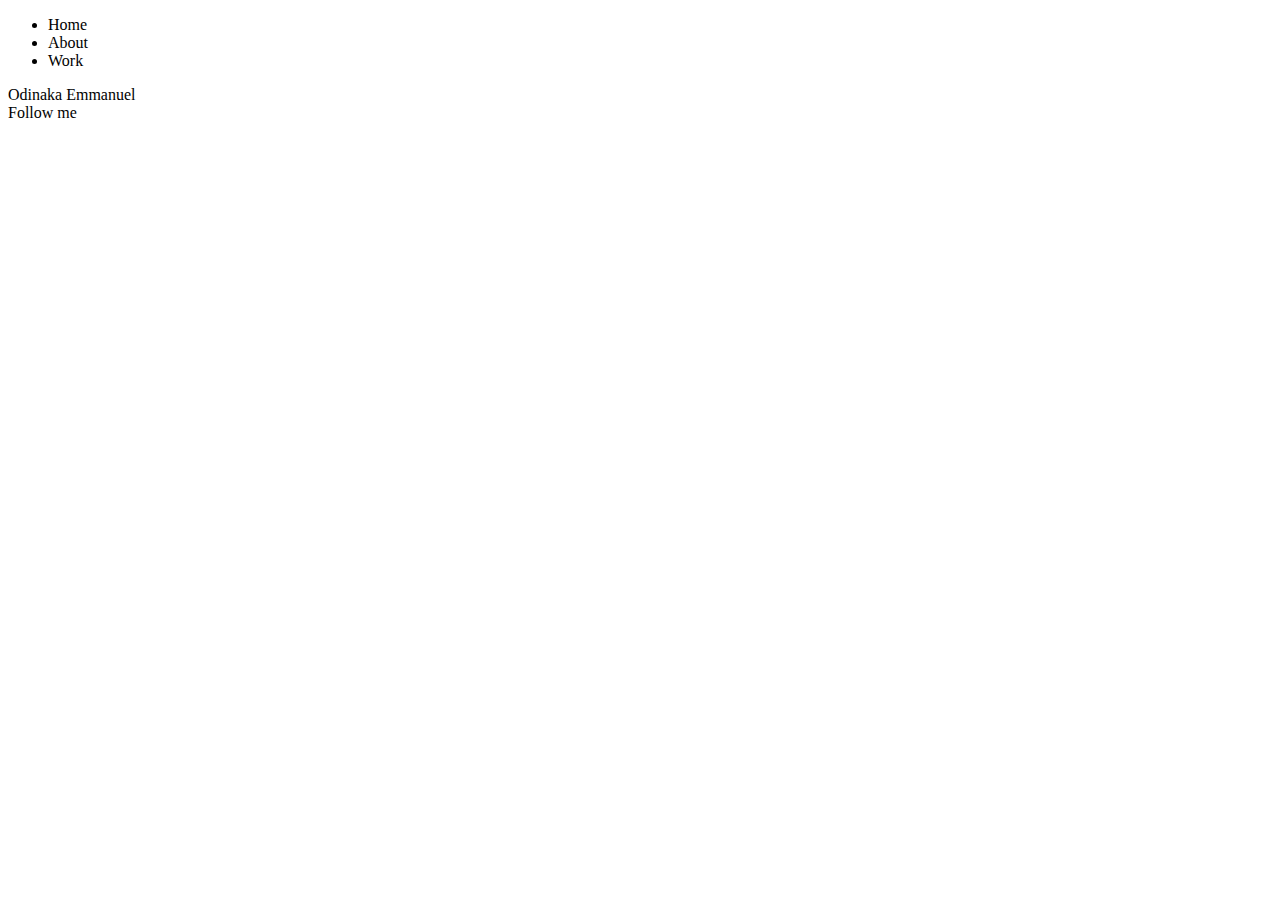
==== index.html @ 3fd7ba24 "Initial commit" ====
<!DOCTYPE html>
<html lang="en">
<head>
    <meta charset="UTF-8">
    <meta http-equiv="X-UA-Compatible" content="IE=edge">
    <meta name="viewport" content="width=device-width, initial-scale=1.0">
    <title>Portfolio</title>
</head>
<body>
    <nav><ul>
        <li>Home</li>
        <li>About</li>
        <li>Work</li>
    </ul></nav>
    <header>Odinaka Emmanuel</header>
    <footer>Follow me</footer>
</body>
</html>
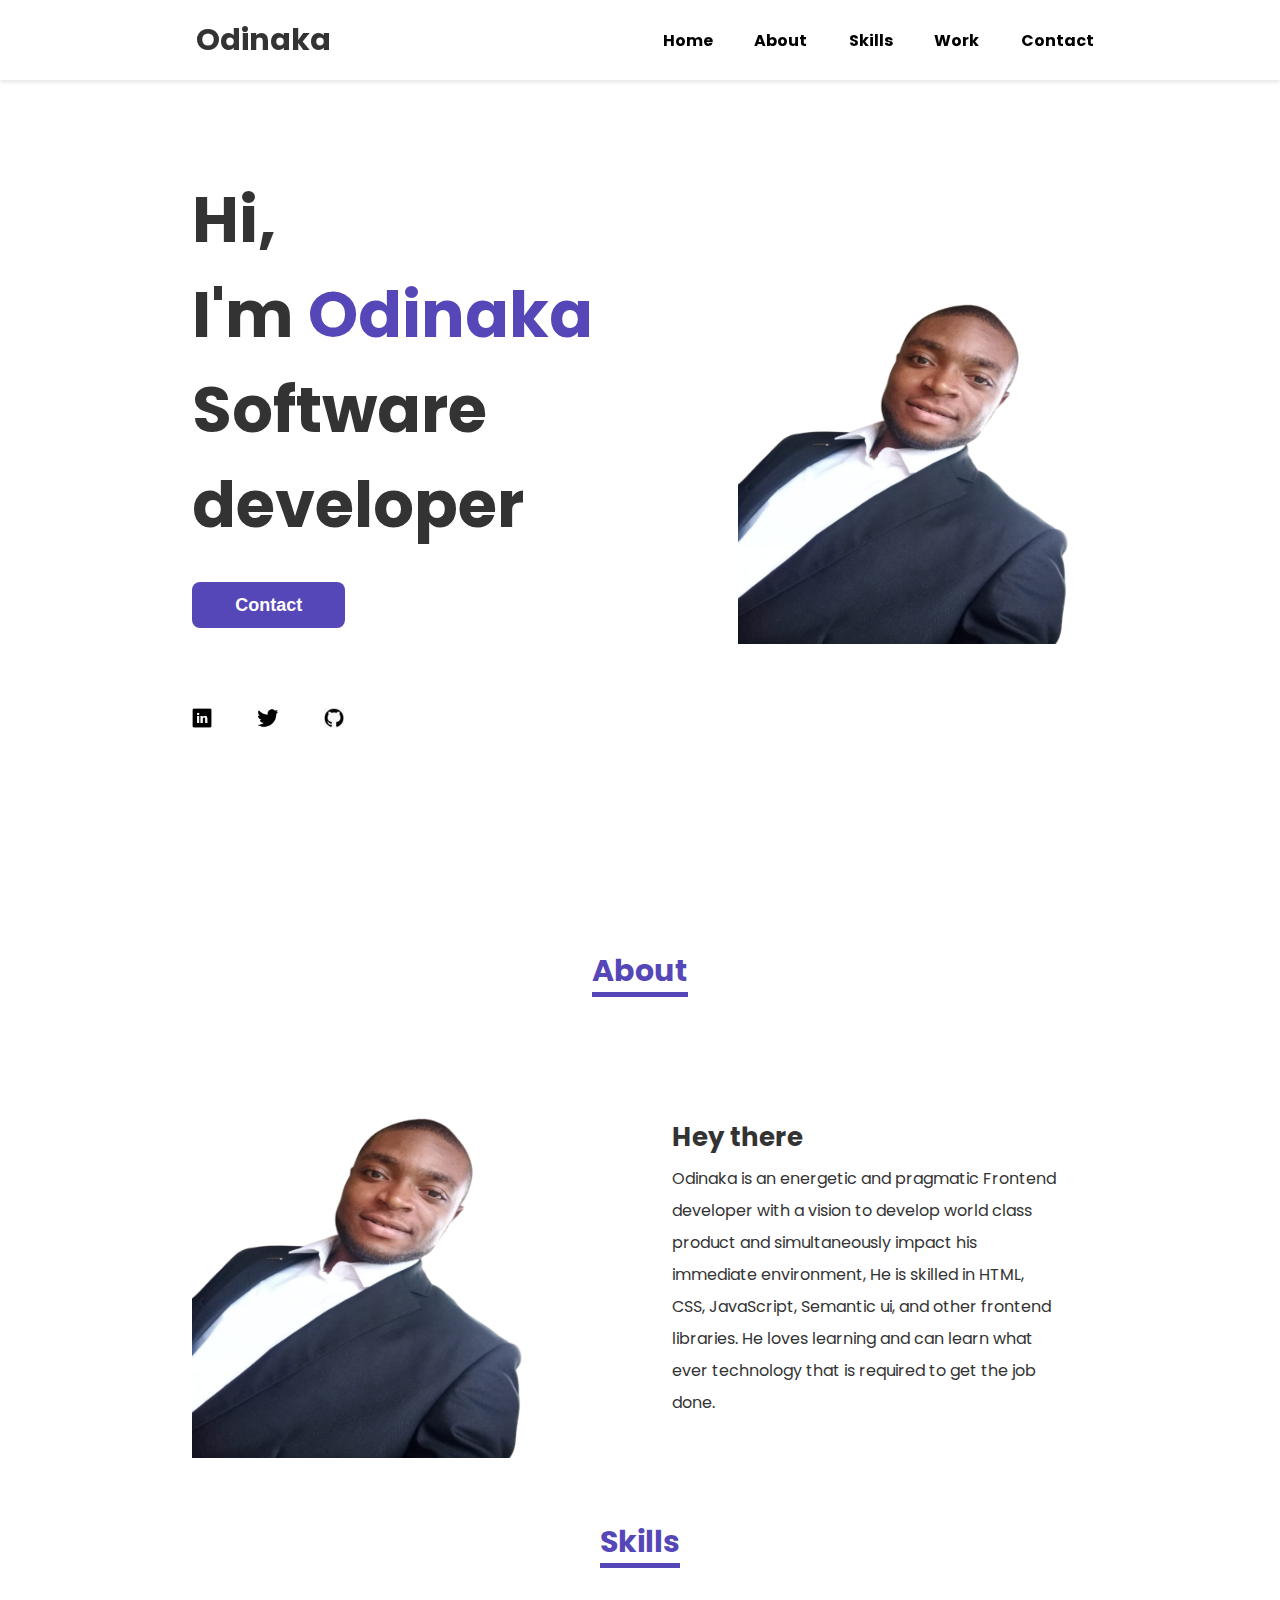
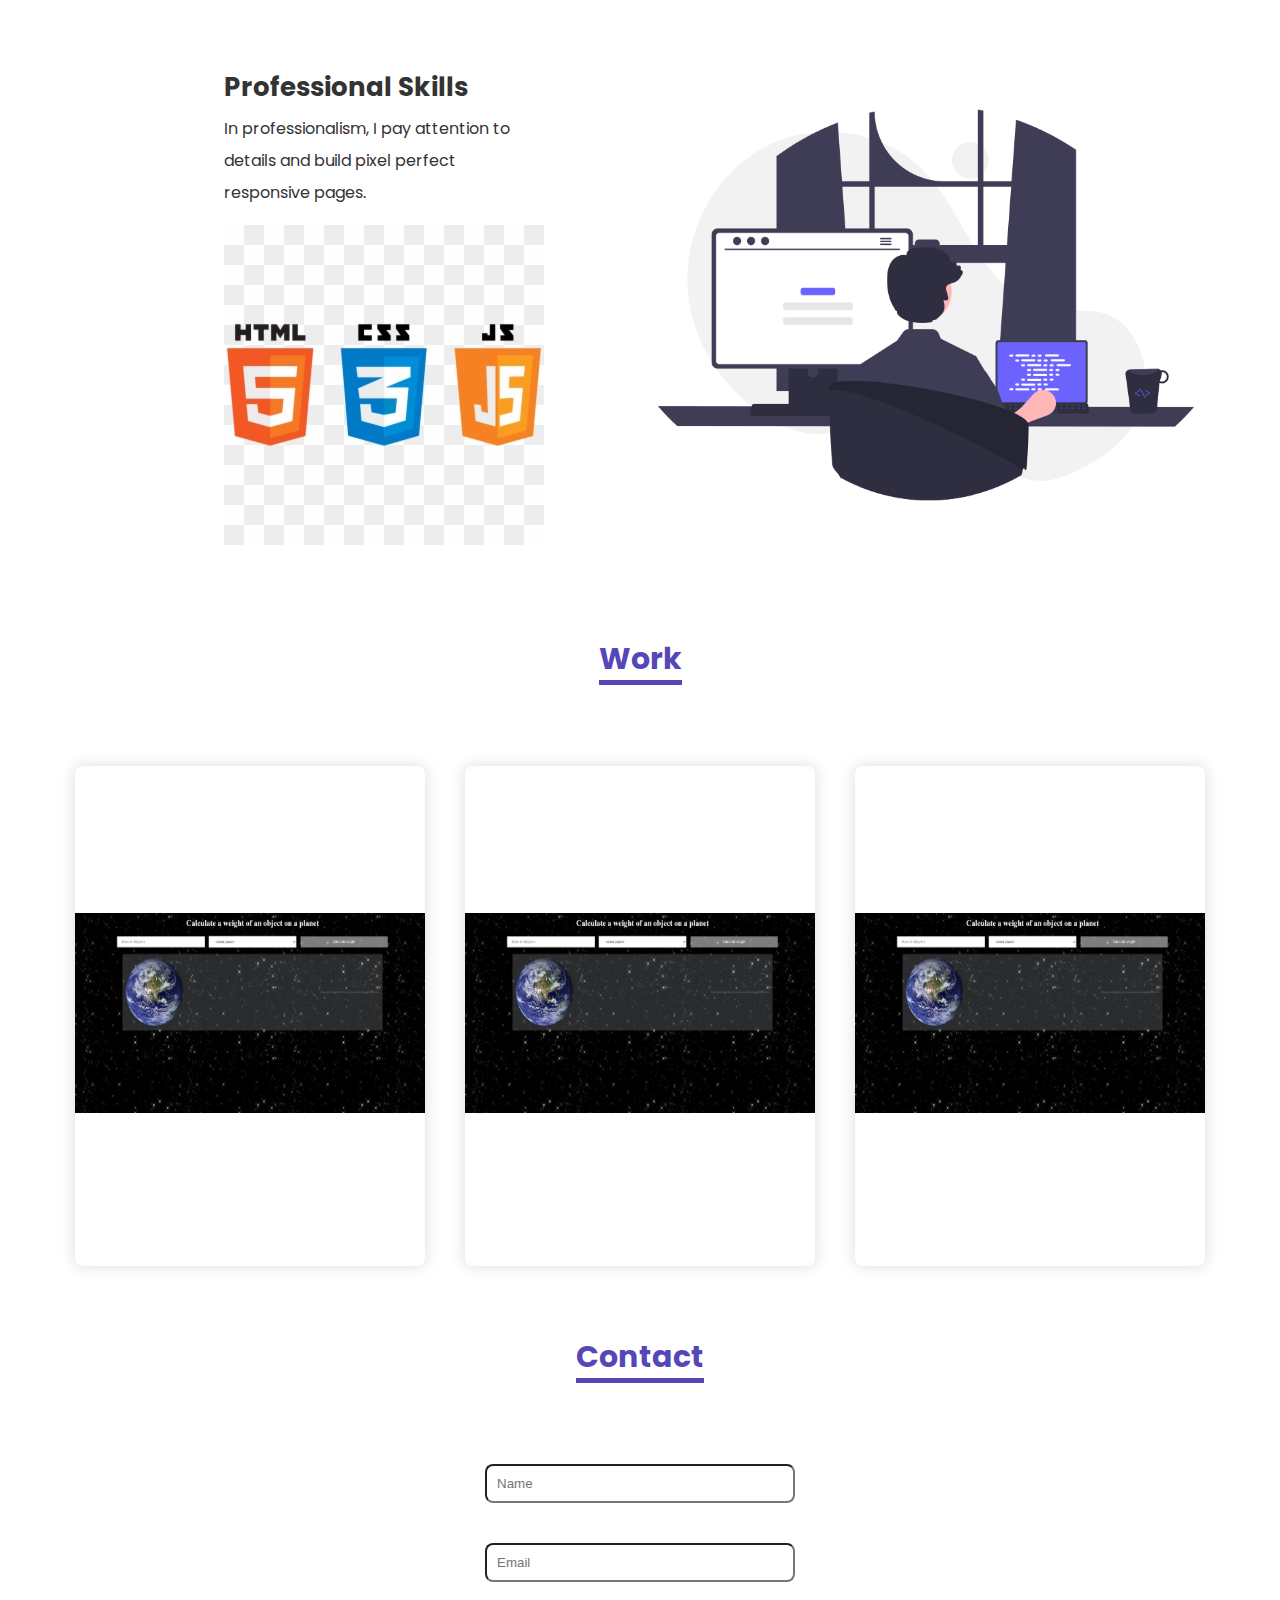
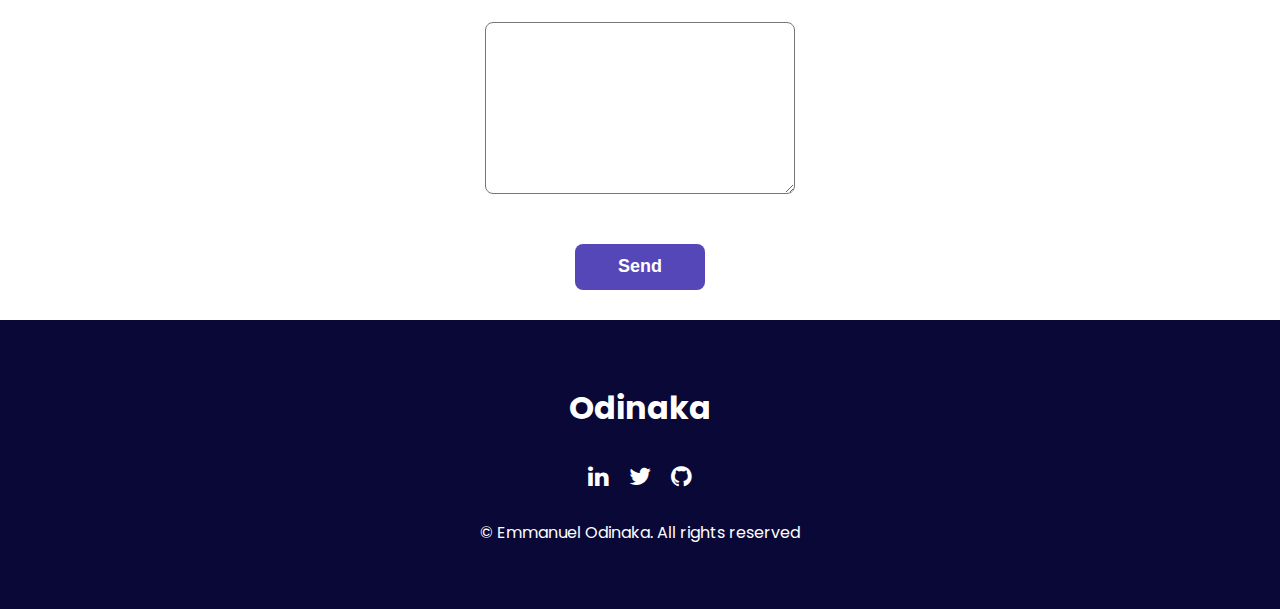
==== commit 70a824d4: "update" ====
--- a/index.html
+++ b/index.html
@@ -1,18 +1,110 @@
 <!DOCTYPE html>
 <html lang="en">
-<head>
-    <meta charset="UTF-8">
-    <meta http-equiv="X-UA-Compatible" content="IE=edge">
-    <meta name="viewport" content="width=device-width, initial-scale=1.0">
+  <head>
+    <meta charset="UTF-8" />
+    <meta http-equiv="X-UA-Compatible" content="IE=edge" />
+    <meta name="viewport" content="width=device-width, initial-scale=1.0" />
     <title>Portfolio</title>
-</head>
-<body>
-    <nav><ul>
-        <li>Home</li>
-        <li>About</li>
-        <li>Work</li>
-    </ul></nav>
-    <header>Odinaka Emmanuel</header>
-    <footer>Follow me</footer>
-</body>
-</html>+    <link rel="stylesheet" href="https://cdnjs.cloudflare.com/ajax/libs/font-awesome/4.7.0/css/font-awesome.min.css">
+    <link rel="stylesheet" href="../style.css" />
+    <link rel="preconnect" href="https://fonts.googleapis.com" />
+    <link rel="preconnect" href="https://fonts.gstatic.com" crossorigin />
+    <link
+      href="https://fonts.googleapis.com/css2?family=Poppins:ital,wght@0,100;0,200;0,300;0,400;0,500;0,600;0,700;0,800;0,900;1,100;1,200;1,300;1,400;1,500;1,600;1,700;1,800;1,900&display=swap"
+      rel="stylesheet"
+    />
+  </head>
+  <body>
+    <nav class="nav-bar">
+      <div class="logo">Odinaka</div>
+      <ul class="links">
+        <li><a href="./pages/index.html">Home</a></li>
+        <li><a href="">About</a></li>
+        <li><a href="">Skills</a></li>
+        <li><a href="">Work</a></li>
+        <li><a href="">Contact</a></li>
+      </ul>
+    </nav>
+    <main class="main-container">
+      <section class="container">
+        <h1>Hi,</h1>
+        <h1>I'm <span style="color: hsl(248, 44%, 50%)">Odinaka</span></h1>
+        <h1>Software developer</h1>
+        <button class="button">Contact</button>
+        <div class="social-media-img">
+          <img class="socials" src="../images/linkedin.png" alt="linkedin" />
+          <img class="socials" src="../images/twitter.png" alt="twitter" />
+          <img class="socials" src="../images/github.png" alt="github" />
+        </div>
+      </section>
+      <section class="container">
+        <img class="profile_img" src="../images/me.png" alt="profile" />
+      </section>
+    </main>
+    <header><span class="underline">About</span></header>
+    <section class="about-container">
+      <section class="container">
+        <img class="profile_img" src="../images/me.png" alt="profile" />
+      </section>
+      <section class="text-info">
+        <h1 style="font-size: 26px">Hey there</h1>
+        <p>
+          Odinaka is an energetic and pragmatic Frontend developer with a vision
+          to develop world class product and simultaneously impact his immediate
+          environment, He is skilled in HTML, CSS, JavaScript, Semantic ui, and
+          other frontend libraries. He loves learning and can learn what ever
+          technology that is required to get the job done.
+        </p>
+      </section>
+    </section>
+
+    <!-- skills -->
+    <header><span class="underline">Skills</span></header>
+    <section class="skills">
+      <section class="text-info">
+        <h1 style="font-size: 26px">Professional Skills</h1>
+        <p style="margin-bottom: 1rem;">
+          In professionalism, I pay attention to details and build pixel perfect
+          responsive pages.
+        </p>
+        <section>
+          <img class="" src="../images/skills.png" alt="program" />
+        </section>
+      </section>
+      <section>
+        <img class="" width="700" height="500" src="../images/program.png" alt="program" />
+      </section>
+    </section>
+    <!-- work -->
+    <header><span class="underline">Work</span></header>
+    <div class="project">
+      <section class="box">
+        <a href="https://emmanuel-odinaka.github.io/solarProject"><img class="" width="350px" height="200px" src="../images/solar.png" alt="program" /></a>
+      </section>
+      <section class="box">
+        <a href="https://emmanuel-odinaka.github.io/solarProject"><img class="" width="350px" height="200px" src="../images/solar.png" alt="program" /></a>      </section>
+      <section class="box">
+        <a href="https://emmanuel-odinaka.github.io/solarProject"><img class="" width="350px" height="200px" src="../images/solar.png" alt="program" /></a>      </section>
+    </div>
+    <!-- contact -->
+    <header><span class="underline">Contact</span></header>
+    <section class="contact">
+      <form action="" class="form">
+        <input type="text" placeholder="Name" />
+        <input type="email" placeholder="Email" />
+        <textarea name="" id="" cols="30" rows="10"></textarea>
+        <button class="button">Send</button>
+      </form>
+    </section>
+    <!-- footer -->
+    <footer>
+      <h1>Odinaka</h1>
+      <div class="social-media">
+        <i class="fa fa-linkedin" style="font-size:24px; padding: .5rem;"></i>
+        <i class="fa fa-twitter" style="font-size:24px; padding: .5rem;"></i>
+        <i class="fa fa-github" style="font-size:24px; padding: .5rem;"></i>
+      </div>
+      <p>&copy; Emmanuel Odinaka. All rights reserved</p>
+    </footer>
+  </body>
+</html>
--- a/style.css
+++ b/style.css
@@ -0,0 +1,202 @@
+* {
+  margin: 0;
+  padding: 0;
+  box-sizing: border-box;
+}
+body {
+  font-family: "poppins", sans-serif;
+  font-size: 16px;
+  color: #333;
+  background-color: #fff;
+}
+
+.nav-bar {
+  position: fixed;
+  z-index: 2;
+  display: flex;
+  justify-content: space-around;
+  align-items: center;
+  width: 100%;
+  height: 80px;
+  background-color: #fff;
+  box-shadow: 0px 2px 4px rgba(0, 0, 0, 0.1);
+}
+
+.logo {
+  font-size: 30px;
+  font-weight: bold;
+  color: #333;
+  text-decoration: none;
+  cursor: pointer;
+  margin-left: 50px;
+}
+.links {
+  display: flex;
+  align-items: center;
+  justify-content: space-around;
+  width: 40%;
+  height: 100%;
+}
+
+ul {
+  list-style-type: none;
+  color: #333;
+  font-size: 16px;
+  font-weight: bold;
+  padding: 10px 20px;
+}
+
+a {
+  position: relative;
+  color: #000;
+  text-decoration: none;
+}
+
+a:hover {
+  color: #000;
+}
+
+a::before {
+  content: "";
+  position: absolute;
+  display: block;
+  width: 100%;
+  height: 4px;
+  bottom: -10px;
+  left: 0;
+  background-color: #000;
+  transform: scaleX(0);
+  transition: transform 0.3s ease;
+}
+
+a:hover::before {
+  transform: scaleX(1);
+}
+
+.main-container {
+  display: flex;
+  justify-content: space-between;
+  align-items: center;
+  width: 70%;
+  margin: auto;
+  height: 100vh;
+}
+.container {
+  font-size: 2rem;
+}
+.profile_img {
+  width: 350px;
+  height: 400px;
+}
+.button {
+  display: inline-block;
+  background-color: hsl(248, 44%, 50%);
+  color: #fff;
+  padding: 0.77rem 2.7rem;
+  font-weight: bold;
+  font-size: 18px;
+  border-radius: 0.5rem;
+  transition: 0.3s;
+  border: none;
+  cursor: pointer;
+  margin-top: 30px;
+  margin-bottom: 30px;
+}
+.button:hover {
+  box-shadow: 0px 6px 10px hsl(248, 56%, 67%);
+  outline: none;
+}
+.socials {
+  width: 20px;
+  height: 20px;
+  /* margin: 1rem; */
+}
+.social-media-img {
+  margin-top: 50px;
+  display: flex;
+  justify-content: space-between;
+  align-items: center;
+  width: 9.5rem;
+}
+header {
+  text-align: center;
+  color: hsl(248, 44%, 50%);
+  font-size: 30px;
+  font-weight: 700;
+  margin-top: 3rem;
+  margin-bottom: 4rem;
+}
+.underline {
+  border-bottom: 5px solid hsl(248, 44%, 50%);
+
+}
+.about-container {
+  display: flex;
+  justify-content: space-between;
+  align-items: center;
+  width: 70%;
+  margin: auto;
+}
+.text-info {
+  text-align: left;
+  width: 50%;
+  padding: 2rem;
+  line-height: 2.0;
+}
+.skills {
+  display: flex;
+  justify-content: space-between;
+  align-items: center;
+  width: 70%;
+  margin: auto;
+}
+.project {
+  display: flex;
+  justify-content: center;
+  align-items: center;
+  width: 70%;
+  margin: auto;
+}
+.box {
+  width: 350px;
+  height: 500px;
+  background-color: #fff;
+  border-radius: 8px;
+  box-shadow: #333;
+  margin: 20px;
+  box-shadow: 0px 0px 15px rgb(222, 216, 216);
+  display: flex;
+  align-items: center;
+  cursor: pointer;
+}
+.form {
+  display: flex;
+  flex-wrap: wrap;
+  justify-content: center;
+  align-items: center;
+  width: 350px;
+  margin: auto;
+}
+input {
+  width: 350px;
+  margin: 20px;
+  padding: 10px;
+  border-radius: 8px;
+}
+textarea {
+  width: 350px;
+  margin: 20px;
+  padding: 10px;
+  border-radius: 8px;
+}
+footer {
+  text-align: center;
+  color: #fff;
+  background-color: rgb(10, 8, 55);
+  padding: 4rem;
+}
+
+.social-media {
+  margin: auto;
+  padding: 1.5rem;
+}
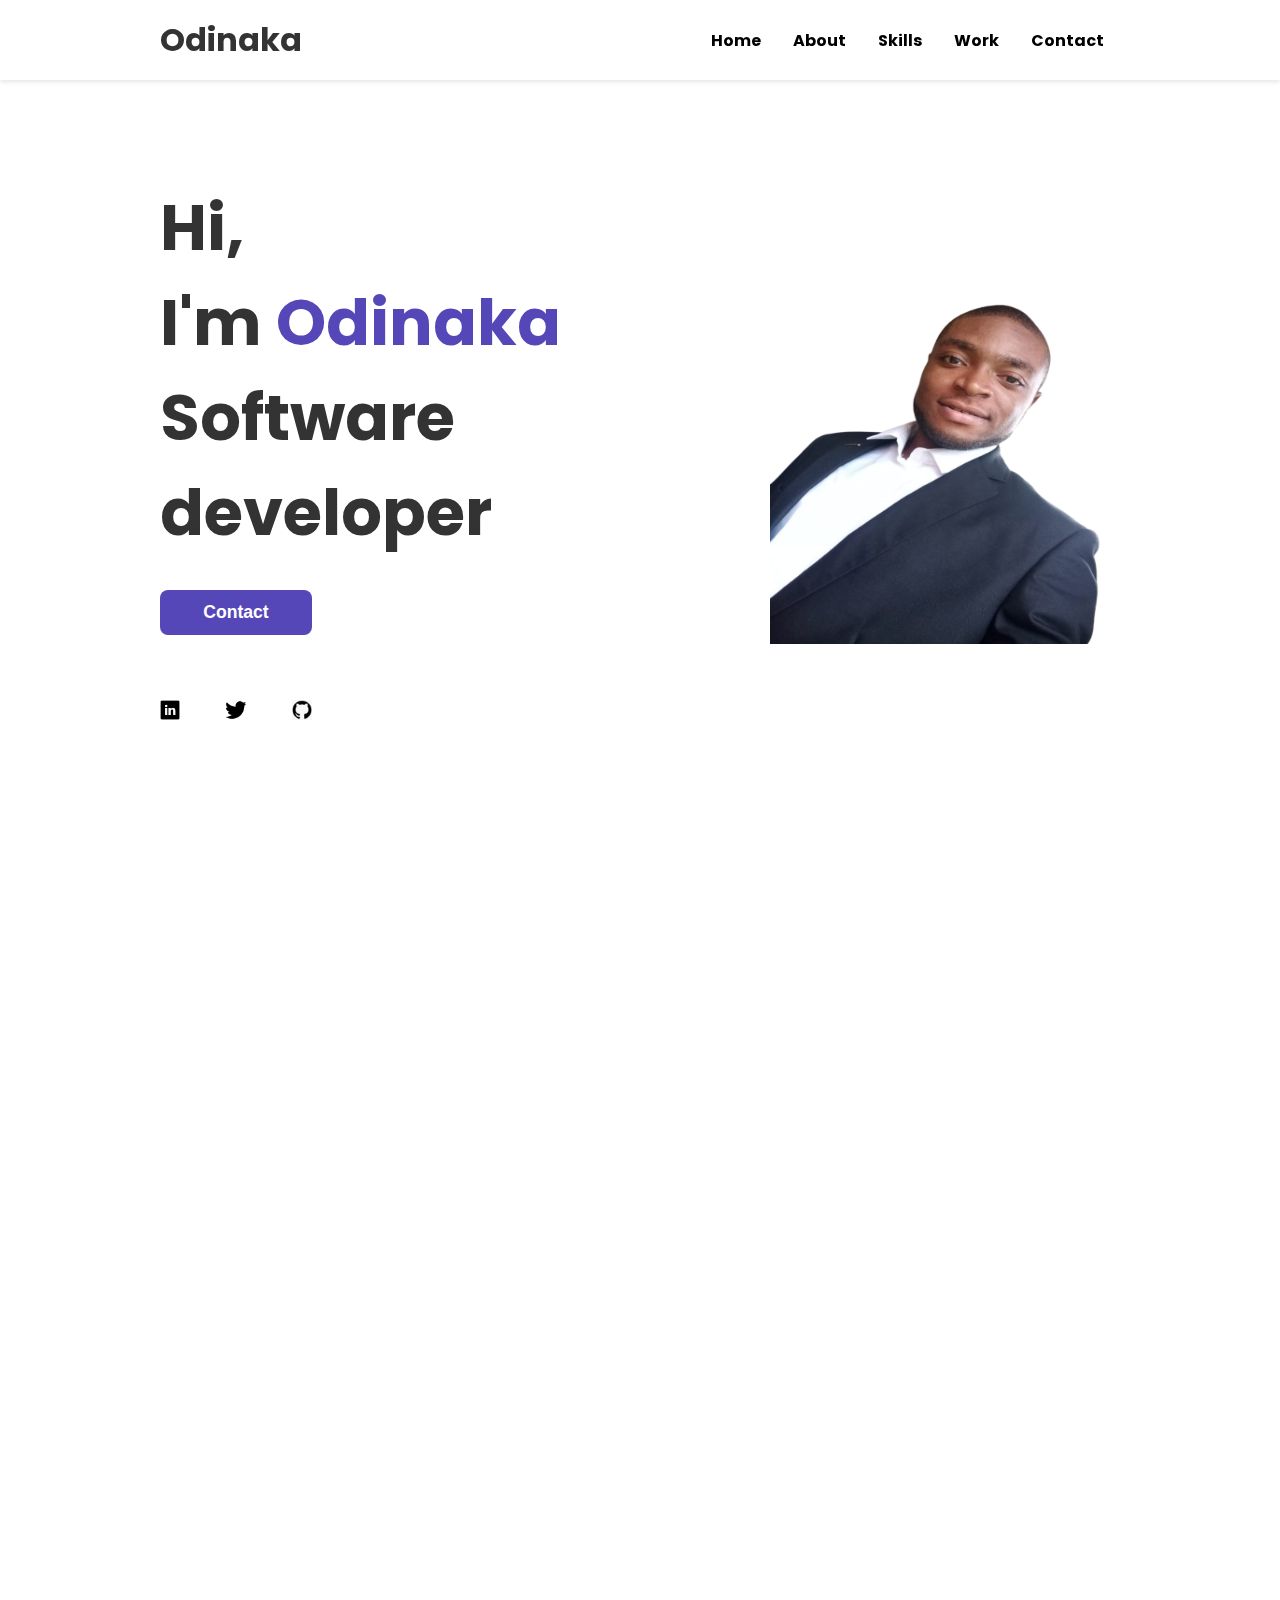
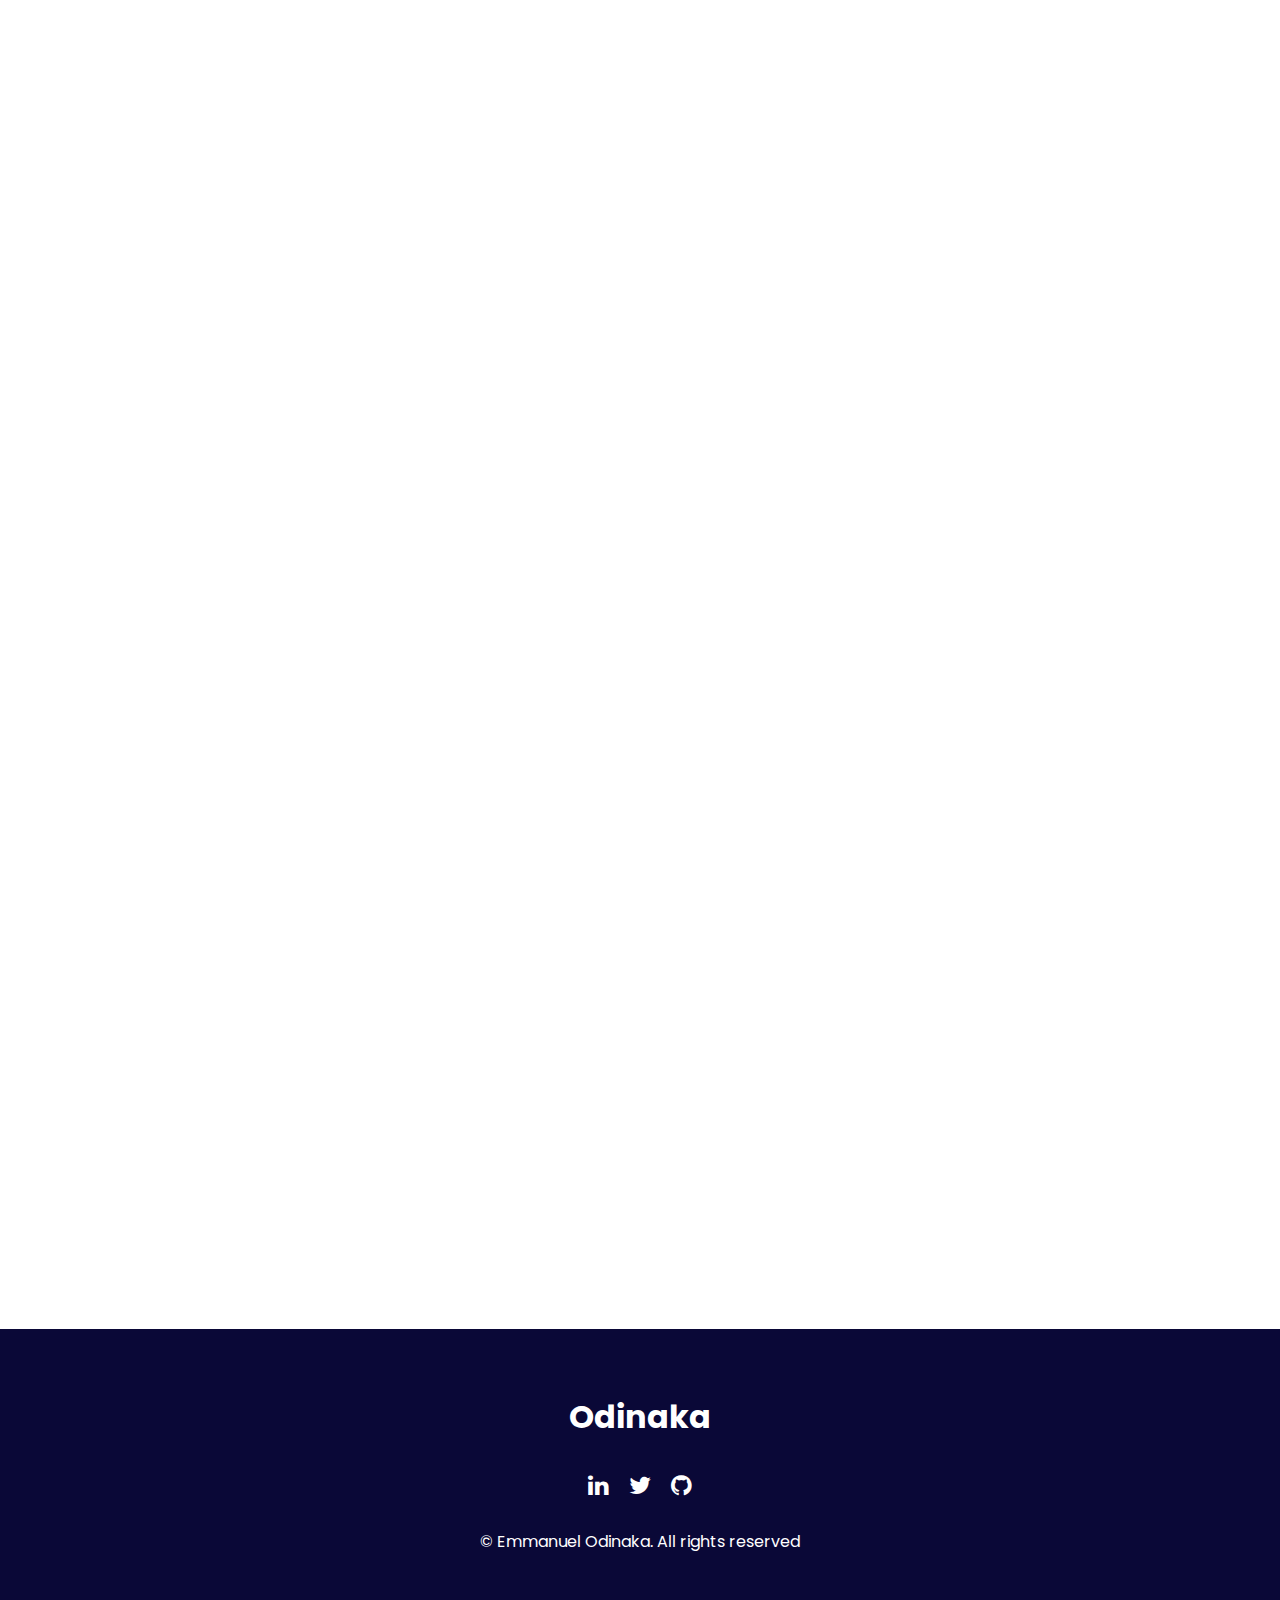
==== commit 376ead75: "update" ====
--- a/index.html
+++ b/index.html
@@ -6,47 +6,54 @@
     <meta name="viewport" content="width=device-width, initial-scale=1.0" />
     <title>Portfolio</title>
     <link rel="stylesheet" href="https://cdnjs.cloudflare.com/ajax/libs/font-awesome/4.7.0/css/font-awesome.min.css">
-    <link rel="stylesheet" href="../style.css" />
+    <link rel="stylesheet" href="./css//style.css" />
+    <link rel="stylesheet" media="screen and (max-width: 768px)" href="./css//mobile.css" />
+    <link rel="stylesheet" media="screen and (min-width: 1100px)" href="./css//widescreen.css" />
     <link rel="preconnect" href="https://fonts.googleapis.com" />
     <link rel="preconnect" href="https://fonts.gstatic.com" crossorigin />
     <link
       href="https://fonts.googleapis.com/css2?family=Poppins:ital,wght@0,100;0,200;0,300;0,400;0,500;0,600;0,700;0,800;0,900;1,100;1,200;1,300;1,400;1,500;1,600;1,700;1,800;1,900&display=swap"
       rel="stylesheet"
     />
+    <link rel="stylesheet" href="https://unpkg.com/aos@next/dist/aos.css" />
   </head>
-  <body>
+  <body id="home">
     <nav class="nav-bar">
       <div class="logo">Odinaka</div>
       <ul class="links">
-        <li><a href="./pages/index.html">Home</a></li>
-        <li><a href="">About</a></li>
-        <li><a href="">Skills</a></li>
-        <li><a href="">Work</a></li>
-        <li><a href="">Contact</a></li>
+        <li><a href="#home">Home</a></li>
+        <li><a href="#about">About</a></li>
+        <li><a href="#skills">Skills</a></li>
+        <li><a href="#work">Work</a></li>
+        <li><a href="#contact">Contact</a></li>
       </ul>
     </nav>
     <main class="main-container">
       <section class="container">
-        <h1>Hi,</h1>
-        <h1>I'm <span style="color: hsl(248, 44%, 50%)">Odinaka</span></h1>
-        <h1>Software developer</h1>
-        <button class="button">Contact</button>
-        <div class="social-media-img">
+        <div data-aos="fade-down">
+
+          <h1>Hi,</h1>
+          <h1>I'm <span style="color: hsl(248, 44%, 50%)">Odinaka</span></h1>
+          <h1>Software developer</h1>
+        </div>
+        <button class="button" data-aos="fade-down">Contact</button>
+        <div data-aos="fade-down" class="social-media-img">
           <img class="socials" src="../images/linkedin.png" alt="linkedin" />
           <img class="socials" src="../images/twitter.png" alt="twitter" />
           <img class="socials" src="../images/github.png" alt="github" />
         </div>
       </section>
-      <section class="container">
+      <section class="container" data-aos="fade-down">
         <img class="profile_img" src="../images/me.png" alt="profile" />
       </section>
     </main>
-    <header><span class="underline">About</span></header>
+    <br><br><br>
+    <header><span id="about" class="underline" data-aos="fade-down">About</span></header>
     <section class="about-container">
-      <section class="container">
+      <section class="container" data-aos="fade-down">
         <img class="profile_img" src="../images/me.png" alt="profile" />
       </section>
-      <section class="text-info">
+      <section class="text-info" data-aos="fade-down"> 
         <h1 style="font-size: 26px">Hey there</h1>
         <p>
           Odinaka is an energetic and pragmatic Frontend developer with a vision
@@ -59,52 +66,78 @@
     </section>
 
     <!-- skills -->
-    <header><span class="underline">Skills</span></header>
+    <header><span id="skills" class="underline" data-aos="fade-down">Skills</span></header>
     <section class="skills">
-      <section class="text-info">
+      <section class="text-info" data-aos="fade-down">
         <h1 style="font-size: 26px">Professional Skills</h1>
         <p style="margin-bottom: 1rem;">
           In professionalism, I pay attention to details and build pixel perfect
           responsive pages.
         </p>
-        <section>
-          <img class="" src="../images/skills.png" alt="program" />
+        <section data-aos="fade-down">
+          <img src="../images/skills.png" alt="program" />
         </section>
       </section>
-      <section>
-        <img class="" width="700" height="500" src="../images/program.png" alt="program" />
+      <section data-aos="fade-down">
+        <img class="skills_img" width="700" height="500" src="../images/program.png" alt="program" />
       </section>
     </section>
     <!-- work -->
-    <header><span class="underline">Work</span></header>
+    <header><span id="work" class="underline" data-aos="fade-down">Work</span></header>
     <div class="project">
-      <section class="box">
-        <a href="https://emmanuel-odinaka.github.io/solarProject"><img class="" width="350px" height="200px" src="../images/solar.png" alt="program" /></a>
+      <section class="box" data-aos="fade-down">
+        <h1 style="font-size: 26px">Solar Planet</h1>
+        <img class="" width="350px" height="200px" src="../images/solar.png" alt="program" />
+        <div class="flex-up">
+          <a href="https://emmanuel-odinaka.github.io/solarProject"><p class="view-live">View live</p></a>
+          <a href="https://github.com/Emmanuel-Odinaka/solarProject"><i class="fa fa-github" style="font-size:24px; padding: .5rem;"></i></a>
+        </div>
       </section>
-      <section class="box">
-        <a href="https://emmanuel-odinaka.github.io/solarProject"><img class="" width="350px" height="200px" src="../images/solar.png" alt="program" /></a>      </section>
-      <section class="box">
-        <a href="https://emmanuel-odinaka.github.io/solarProject"><img class="" width="350px" height="200px" src="../images/solar.png" alt="program" /></a>      </section>
+      <section class="box" data-aos="fade-down">
+        <h1 style="font-size: 26px">Search Users</h1>
+        <img class="" width="350px" height="200px" src="../images/Search.png" alt="program" />      
+        <div class="flex-up">
+          <a href="https://emmanuel-odinaka.github.io/Search-user/"><p class="view-live">View live</p></a>
+          <a href="https://github.com/Emmanuel-Odinaka/Search-user"><i class="fa fa-github" style="font-size:24px; padding: .5rem;"></i></a>
+        </div>
+      </section>
+    </div>
+    <!-- Fun -->
+    <header><span id="work" style="margin-bottom: 20px;" class="underline" data-aos="fade-down">Tiidelab Moments</span></header>
+    <div class="parent-grid" data-aos="fade-down">
+      <div class="div1"><img class="fun_img" src="./images/fun1.jpg" alt="fun" /> </div>
+      <div class="div2"><img class="fun_img" src="./images/fun2.jpg" alt="fun" /> </div>
+      <div class="div3"><img class="fun_img" src="./images/fun3.jpg" alt="fun" /> </div>
+      <div class="div4"><img class="fun_img" src="./images/fun4.jpg" alt="fun" /> </div>
+      <div class="div5"><img class="fun_img" src="./images/fun5.jpg" alt="fun" /> </div>
+      <div class="div6"><img class="fun_img" src="./images/fun6.jpg" alt="fun" /> </div>
     </div>
     <!-- contact -->
-    <header><span class="underline">Contact</span></header>
+    <header><span id="contact" class="underline" data-aos="fade-down">Contact</span></header>
     <section class="contact">
       <form action="" class="form">
-        <input type="text" placeholder="Name" />
-        <input type="email" placeholder="Email" />
-        <textarea name="" id="" cols="30" rows="10"></textarea>
-        <button class="button">Send</button>
+        <input type="text" placeholder="Name" data-aos="fade-down" style="border: 2px solid #333"/>
+        <input type="email" placeholder="Email" data-aos="fade-down" style="border: 2px solid #333"/>
+        <textarea name="" id="" cols="30" rows="10" data-aos="fade-down" style="border: 2px solid #333"></textarea>
+        <button class="button" data-aos="fade-down">Send</button>
       </form>
     </section>
     <!-- footer -->
     <footer>
       <h1>Odinaka</h1>
       <div class="social-media">
-        <i class="fa fa-linkedin" style="font-size:24px; padding: .5rem;"></i>
-        <i class="fa fa-twitter" style="font-size:24px; padding: .5rem;"></i>
-        <i class="fa fa-github" style="font-size:24px; padding: .5rem;"></i>
+        <a href="https://www.linkedin.com/in/odinaka-emmanuel-65673b148"><i class="fa fa-linkedin" style="font-size:24px; padding: .5rem; cursor: pointer;"></i></a>
+        <a href="https://twitter.com/emmodi10"><i class="fa fa-twitter" style="font-size:24px; padding: .5rem; cursor: pointer;"></i></a>
+        <a href="https://github.com/Emmanuel-Odinaka"><i class="fa fa-github" style="font-size:24px; padding: .5rem; cursor: pointer;"></i></a>
       </div>
       <p>&copy; Emmanuel Odinaka. All rights reserved</p>
     </footer>
+    <script src="https://unpkg.com/aos@next/dist/aos.js"></script>
+    <script>
+      AOS.init({
+        duration: 1000,
+        easing: 'ease-in-out',
+      });
+    </script>
   </body>
 </html>
--- a/css/style.css
+++ b/css/style.css
@@ -0,0 +1,228 @@
+* {
+  margin: 0;
+  padding: 0;
+  box-sizing: border-box;
+}
+body {
+  font-family: "poppins", sans-serif;
+  color: #333;
+  background-color: #fff;
+}
+a {
+  text-decoration: none;
+  color: inherit;
+}
+
+.nav-bar {
+  position: fixed;
+  z-index: 2;
+  display: flex;
+  justify-content: space-between;
+  align-items: center;
+  width: 100%;
+  height: 5rem;
+  background-color: #fff;
+  box-shadow: 0px 2px 4px rgba(0, 0, 0, 0.1);
+  padding: 1rem;
+}
+
+.logo {
+  font-size: 2rem;
+  font-weight: bold;
+  color: #333;
+  text-decoration: none;
+  cursor: pointer;
+}
+.links {
+  display: flex;
+  align-items: center;
+}
+
+ul {
+  list-style-type: none;
+  color: #333;
+  font-size: 16px;
+  font-weight: bold;
+}
+
+li a {
+  position: relative;
+  color: #000;
+  text-decoration: none;
+  padding: 0.75rem;
+  margin: 0 .25rem;
+}
+
+li a:hover {
+  color: #000;
+}
+
+li a::before {
+  content: "";
+  position: absolute;
+  display: block;
+  width: 100%;
+  height: .24rem;
+  bottom: -.7rem;
+  left: 0;
+  background-color: #000;
+  transform: scaleX(0);
+  transition: transform 0.3s ease;
+}
+
+li a:hover::before {
+  transform: scaleX(1);
+}
+
+.main-container {
+  display: flex;
+  justify-content: space-between;
+  align-items: center;
+  height: 100vh;
+  padding: 1rem;
+}
+.container {
+  font-size: 2rem;
+}
+.profile_img {
+  width: 21.87rem;
+  height: 25rem;
+}
+.button {
+  display: inline-block;
+  background-color: hsl(248, 44%, 50%);
+  color: #fff;
+  padding: 0.77rem 2.7rem;
+  font-weight: bold;
+  font-size: 1.1rem;
+  border-radius: 0.5rem;
+  transition: 0.3s;
+  border: none;
+  cursor: pointer;
+  margin-top: 1.87rem;
+  margin-bottom: 1.87rem;
+}
+.button:hover {
+  box-shadow: 0px 6px 10px hsl(248, 56%, 67%);
+  outline: none;
+}
+.socials {
+  width: 20px;
+  height: 20px;
+  /* margin: 1rem; */
+}
+.social-media-img {
+  margin-top: 2.2rem;
+  display: flex;
+  justify-content: space-between;
+  align-items: center;
+  width: 9.5rem;
+}
+header {
+  text-align: center;
+  color: hsl(248, 44%, 50%);
+  font-size: 1.875rem;
+  font-weight: 700;
+  margin-top: 3rem;
+  margin-bottom: 4rem;
+}
+.underline {
+  border-bottom: 5px solid hsl(248, 44%, 50%);
+
+}
+.about-container {
+  display: flex;
+  justify-content: space-between;
+  align-items: center;
+  padding: 1rem;
+}
+.text-info {
+  text-align: left;
+  width: 50%;
+  padding: 2rem 0;
+  line-height: 2.0;
+}
+.skills {
+  display: flex;
+  justify-content: space-between;
+  align-items: center;
+  padding: 1rem;
+}
+.project {
+  display: flex;
+  justify-content: center;
+  align-items: center;
+  padding: 1rem;
+  gap: 2.25rem;
+}
+.box {
+  width: 21.87rem;
+  height: 31.25rem;
+  background-color: hsla(248, 44%, 50%, 0.099);
+  border-radius: 8px;
+  box-shadow: #333;
+  box-shadow: 0px 0px 15px rgb(222, 216, 216);
+  display: flex;
+  flex-direction: column;
+  align-items: center;
+  justify-content: center;
+  gap: 4rem;
+  cursor: pointer;
+}
+.flex-up {
+  display: flex;
+  justify-content: space-between;
+  align-items: center;
+  gap: 10rem;
+}
+.view-live:hover {
+  color: hsl(248, 85%, 21%);
+}
+
+.form {
+  display: flex;
+  flex-wrap: wrap;
+  justify-content: center;
+  align-items: center;
+  width: 350px;
+  margin: auto;
+}
+input, textarea {
+  width: 21.87rem;
+  margin: 1.25rem;
+  padding: 10px;
+  border-radius: 8px;
+}
+
+footer {
+  text-align: center;
+  color: #fff;
+  background-color: rgb(10, 8, 55);
+  padding: 4rem;
+}
+
+.social-media {
+  margin: auto;
+  padding: 1.5rem;
+}
+.fun_img {
+  width: 90%;
+}
+
+.parent-grid {
+  display: grid;
+  grid-template-columns: 2fr repeat(2, 1fr);
+  grid-template-rows: repeat(2, 1fr);
+  grid-column-gap: 0px;
+  grid-row-gap: 0px;
+  place-items: center;
+  justify-items: center;
+  margin-left: 2.2rem;
+  }
+  
+  .div1 { grid-area: 1 / 3 / 2 / 4; }
+  .div2 { grid-area: 1 / 2 / 2 / 3; }
+  .div3 { grid-area: 1 / 1 / 2 / 2; }
+  .div4 { grid-area: 2 / 1 / 3 / 2; }
+  .div5 { grid-area: 2 / 2 / 3 / 3; }
+  .div6 { grid-area: 2 / 3 / 3 / 4; }
--- a/css/mobile.css
+++ b/css/mobile.css
@@ -0,0 +1,47 @@
+@media screen and (max-width: 500px) {
+    body {
+        overflow: hidden;
+    }
+  .nav-bar {
+    flex-direction: column;
+    align-items: center;
+    padding: .2rem;
+    position: fixed;
+    top: 0;
+    height: 7rem;
+  }
+  .main-container {
+    flex-direction: column;
+    align-items: center;
+    margin-top: 9rem;
+  }
+  .about-container {
+    flex-direction: column;
+    align-items: center;
+    margin-top: -4rem;
+    /* padding: 1rem; */
+  }
+  .text-info {
+    text-align: center;
+    width: 100%;
+    padding: 2rem 0;
+    line-height: 2.0;
+  }
+  .skills {
+    flex-direction: column;
+    align-items: center;
+    margin-top: -20px;
+  }
+  .text-info {
+    padding: 0;
+  }
+  .skills_img {
+    width: 500px;
+    height: 400px;
+  }
+  .project {
+    flex-direction: column;
+    align-items: center;
+  }
+  
+}--- a/css/widescreen.css
+++ b/css/widescreen.css
@@ -0,0 +1,8 @@
+@media screen and (min-width: 500px) {
+    .nav-bar {
+        padding: 0 10rem;
+      }
+    .main-container, .about-container, .skills, .project {
+        padding: 0 10rem;
+      }
+}